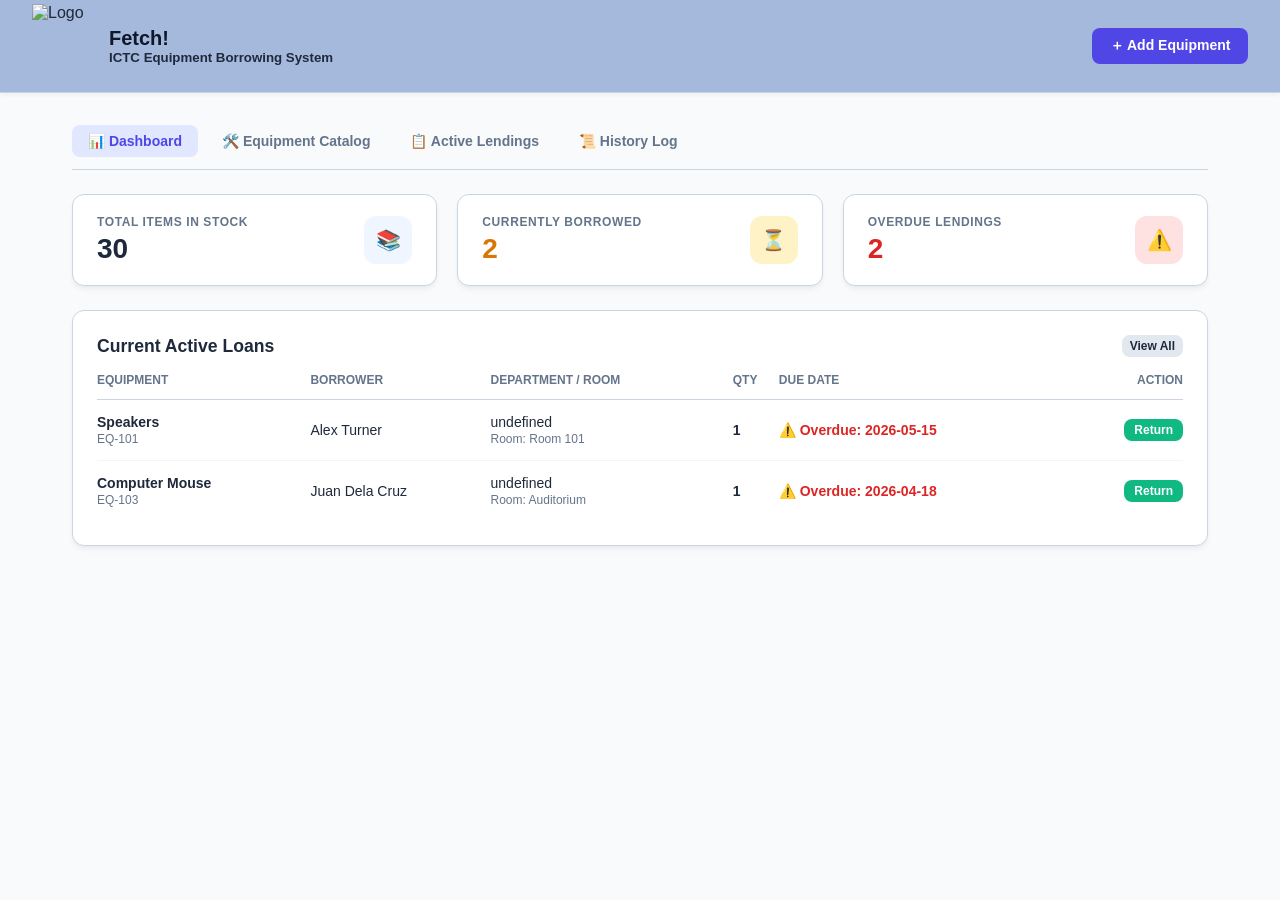
==== Equipment Borrowing System.html @ 06cb27cb "Add files via upload" ====
<!DOCTYPE html>
<html lang="en">
<head>
    <meta charset="UTF-8">
    <meta name="viewport" content="width=device-width, initial-scale=1.0">
    <title>Equipment Borrowing System</title>
    <link rel="stylesheet" href="Management.css">
</head>

<body>
    <header>
        <div class="brand">
            <div class="brand-icon"><img id="logo" src="images/Logo Spoild (2).png" alt="Logo"></div>
            <div class="brand-title">
                <h1>Fetch!</h1>
                <h5>ICTC Equipment Borrowing System</h5>
            </div>
        </div>
        <div>
            <button onclick="openModal('add-modal')" class="btn">
                <span id = "add-equipment-btn">＋ Add Equipment</span>
            </button>
        </div>
    </header>

    <!-- Main Container -->
    <main>
        <!-- Tabs Navigation -->
        <div class="nav-tabs">
            <button onclick="switchTab('dashboard')" id="tab-btn-dashboard" class="tab-btn active">📊 Dashboard</button>
            <button onclick="switchTab('catalog')" id="tab-btn-catalog" class="tab-btn">🛠️ Equipment Catalog</button>
            <button onclick="switchTab('active')" id="tab-btn-active" class="tab-btn">📋 Active Lendings</button>
            <button onclick="switchTab('history')" id="tab-btn-history" class="tab-btn">📜 History Log</button>
        </div>

        <!-- 1. DASHBOARD TAB -->
        <div id="tab-dashboard" class="tab-pane active">
            <!-- Stats Cards -->
            <div class="stats-grid">
                <div class="stat-card">
                    <div>
                        <p>Total Items In Stock</p>
                        <h3 id="stat-total">0</h3>
                    </div>
                    <div class="stat-icon" style="background: #eff6ff; color: #2563eb;">📚</div>
                </div>
                <div class="stat-card">
                    <div>
                        <p>Currently Borrowed</p>
                        <h3 id="stat-borrowed" style="color: #d97706;">0</h3>
                    </div>
                    <div class="stat-icon" style="background: #fef3c7; color: #d97706;">⏳</div>
                </div>
                <div class="stat-card">
                    <div>
                        <p>Overdue Lendings</p>
                        <h3 id="stat-overdue" style="color: #dc2626;">0</h3>
                    </div>
                    <div class="stat-icon" style="background: #fee2e2; color: #dc2626;">⚠️</div>
                </div>
            </div>

            <!-- Recent Active Loans Table -->
            <div class="card">
                <div class="card-header">
                    <h2>Current Active Loans</h2>
                    <button onclick="switchTab('active')" class="btn btn-secondary" style="font-size: 0.75rem; padding: 4px 8px;">View All</button>
                </div>
                <table>
                    <thead>
                        <tr>
                            <th>Equipment</th>
                            <th>Borrower</th>
                            <th>Department / Room</th>
                            <th>Qty</th>
                            <th>Due Date</th>
                            <th style="text-align: right;">Action</th>
                        </tr>
                    </thead>
                    <tbody id="dashboard-active-tbody">
                        <!-- Dynamic -->
                    </tbody>
                </table>
            </div>
        </div>

        <!-- 2. CATALOG TAB -->
        <div id="tab-catalog" class="tab-pane">
            <div class="header-top">
                <div>
                    <h2 style="font-size: 1.25rem; font-weight: 700;">Equipment Catalog</h2>
                    <p style="font-size: 0.75rem; color: var(--text-muted);">Manage multi-quantity inventory assets</p>
                </div>
                <div class="search-box">
                    <i>🔍</i>
                    <input type="text" id="search-catalog" oninput="renderAll()" placeholder="Search equipment...">
                </div>
            </div>

            <div id="catalog-grid" class="catalog-grid">
                <!-- Dynamic -->
            </div>
        </div>

        <!-- 3. ACTIVE LOANS TAB -->
        <div id="tab-active" class="tab-pane">
            <div class="header-top">
                <div>
                    <h2 style="font-size: 1.25rem; font-weight: 700;">Active Lendings Tracker</h2>
                    <p style="font-size: 0.75rem; color: var(--text-muted);">All currently checked out equipment units</p>
                </div>
                <div class="search-box">
                    <i>🔍</i>
                    <input type="text" id="search-active" oninput="renderAll()" placeholder="Search borrower, item, or room...">
                </div>
            </div>

            <div class="card">
                <table>
                    <thead>
                        <tr>
                            <th>Equipment</th>
                            <th>Borrower Name</th>
                            <th>Department / Room</th>
                            <th>Quantity</th>
                            <th>Due Date / Status</th>
                            <th style="text-align: right;">Action</th>
                        </tr>
                    </thead>
                    <tbody id="active-loans-tbody">
                        <!-- Dynamic -->
                    </tbody>
                </table>
            </div>
        </div>

        <!-- 4. HISTORY TAB -->
        <div id="tab-history" class="tab-pane">
            <div class="header-top">
                <div>
                    <h2 style="font-size: 1.25rem; font-weight: 700;">Transaction History Log</h2>
                    <p style="font-size: 0.75rem; color: var(--text-muted);">Past borrowings and returns records</p>
                </div>
                <div class="search-box">
                    <i>🔍</i>
                    <input type="text" id="search-history" oninput="renderAll()" placeholder="Search history logs...">
                </div>
            </div>

            <div class="card">
                <table>
                    <thead>
                        <tr>
                            <th>Equipment</th>
                            <th>Borrower</th>
                            <th>Qty</th>
                            <th>Borrowed Date</th>
                            <th>Returned Date</th>
                            <th>Status</th>
                        </tr>
                    </thead>
                    <tbody id="history-tbody">
                        <!-- Dynamic -->
                    </tbody>
                </table>
            </div>
        </div>
    </main>

    <!-- MODAL: ADD EQUIPMENT -->
    <div id="add-modal" class="modal-overlay">
        <div class="modal">
            <div class="modal-header">
                <h3>Add New Equipment</h3>
                <button class="close-btn" onclick="closeModal('add-modal')">&times;</button>
            </div>
            <form id="add-form" onsubmit="handleAddEquipment(event)" style="display: flex; flex-direction: column; gap: 1rem;">
                <div class="form-group">
                    <label>Equipment Name</label>
                    <input type="text" id="add-name" required placeholder="e.g. Speakers">
                </div>
                <div class="form-group">
                    <label>Category</label>
                    <input type="text" id="add-category" required placeholder="e.g. Audio">
                </div>
                <div class="form-group">
                    <label>Total Quantity Available</label>
                    <input type="number" id="add-qty" min="1" value="5" required>
                </div>
                <div class="form-group">
                    <label>Image URL / Local Path (Optional)</label>
                    <input type="text" id="add-image" placeholder="images/Speaker.jpg">
                </div>
                <div class="modal-actions">
                    <button type="button" class="btn btn-secondary" onclick="closeModal('add-modal')">Cancel</button>
                    <button type="submit" class="btn">Save Equipment</button>
                </div>
            </form>
        </div>
    </div>

    <!-- MODAL: CHECKOUT / BORROW -->
    <div id="borrow-modal" class="modal-overlay">
        <div class="modal">
            <div class="modal-header">
                <h3>Checkout Equipment</h3>
                <button class="close-btn" onclick="closeModal('borrow-modal')">&times;</button>
            </div>
            <form id="borrow-form" onsubmit="handleBorrowEquipment(event)" style="display: flex; flex-direction: column; gap: 1rem;">
                <input type="hidden" id="borrow-item-id">
                <div class="form-group">
                    <label>Selected Item</label>
                    <input type="text" id="borrow-item-name" readonly style="background: #f8fafc; color: var(--text-muted);">
                </div>
                <div class="form-group">
                    <label>Borrower Full Name</label>
                    <input type="text" id="borrower-name" required placeholder="e.g. Juan Dela Cruz">
                </div>
                <div class="form-group">
                    <label>Department / Course</label>
                    <input type="text" id="borrower-dept" required placeholder="e.g. BS Information Technology">
                </div>

                <div class="form-group">
                    <label>Designated Room <span id="room-req-star" style="color: #dc2626; display: none;">*</span></label>
                    <input type="text" id="borrower-room" placeholder="e.g. Room 301">
                    <small id="room-hint" style="color: #d97706; font-size: 0.75rem; display: none; margin-top: 4px;"></small>
                </div>

                <div class="form-group">
                    <label>Quantity to Borrow (Max: <span id="borrow-max-qty">1</span>)</label>
                    <input type="number" id="borrow-qty" min="1" value="1" required>
                </div>
                <div class="form-group">
                    <label>Expected Return Date</label>
                    <input type="date" id="borrow-due-date" required>
                </div>
                <div class="modal-actions">
                    <button type="button" class="btn btn-secondary" onclick="closeModal('borrow-modal')">Cancel</button>
                    <button type="submit" class="btn">Confirm Checkout</button>
                </div>
            </form>
        </div>
    </div>

    <!-- JavaScript Offline Logic & JSON Database -->
    <script>
        const STORAGE_KEY_INVENTORY = 'equipborrow_db_inventory';
        const STORAGE_KEY_BORROWED = 'equipborrow_db_borrowed';
        const STORAGE_KEY_HISTORY = 'equipborrow_db_history';

        const defaultInventory = [
            { id: 'EQ-101', name: 'Speakers', category: 'Audio', totalQty: 5, availableQty: 5, image: 'images/Speaker.jpg' },
            { id: 'EQ-102', name: 'Webcam', category: 'Photography', totalQty: 3, availableQty: 3, image: 'images/webcam.jpg' },
            { id: 'EQ-103', name: 'Computer Mouse', category: 'Input Devices', totalQty: 2, availableQty: 2, image: 'images/mouse.jpg' },
            { id: 'EQ-104', name: 'Computer Keyboard', category: 'Input Devices', totalQty: 6, availableQty: 6, image: 'images/keyboard.jpg' },
            { id: 'EQ-105', name: 'Headset', category: 'Audio Devices', totalQty: 4, availableQty: 4, image: 'images/headset.jpg' },
            { id: 'EQ-106', name: 'VGA Cable', category: 'Video Cable', totalQty: 5, availableQty: 5, image: 'images/VGA.jpg' },
            { id: 'EQ-107', name: 'HDMI Cable', category: 'Video Cable', totalQty: 5, availableQty: 5, image: 'images/HDMI.jpg', restrictedRooms: ['Room 301', 'Room 302', 'Auditorium'] }
        ];

        const defaultBorrowed = [
            { loanId: 'LOAN-1', itemId: 'EQ-101', itemName: 'Speakers', borrower: 'Alex Turner', Department: 'BS Information Technology', room: 'Room 101', qty: 1, borrowedDate: '2026-05-01', dueDate: '2026-05-15' },
            { loanId: 'LOAN-2', itemId: 'EQ-103', itemName: 'Computer Mouse', Department: 'BS Psychology', borrower: 'Juan Dela Cruz', room: 'Auditorium', qty: 1, borrowedDate: '2026-04-10', dueDate: '2026-04-18' }
        ];

        const defaultHistory = [
            { id: 'HIST-1', itemName: 'HDMI / USB-C Hub', borrower: 'David Miller', qty: 1, borrowedDate: '2026-04-01', returnedDate: '2026-04-05', status: 'Returned' }
        ];

        // Database getters & setters
        function getDB(key, defaultVal) {
            const data = localStorage.getItem(key);
            if (!data) {
                localStorage.setItem(key, JSON.stringify(defaultVal));
                return JSON.parse(JSON.stringify(defaultVal));
            }
            try { return JSON.parse(data); } catch(e) { return defaultVal; }
        }

        function saveDB(key, val) {
            localStorage.setItem(key, JSON.stringify(val));
        }

        // Tab Switching
        function switchTab(tabId) {
            document.querySelectorAll('.tab-pane').forEach(el => el.classList.remove('active'));
            document.querySelectorAll('.tab-btn').forEach(el => el.classList.remove('active'));
            
            document.getElementById(`tab-${tabId}`).classList.add('active');
            document.getElementById(`tab-btn-${tabId}`).classList.add('active');
            renderAll();
        }

        // Modal Controls
        function openModal(id) {
            document.getElementById(id).classList.add('active');
            if (id === 'borrow-modal') {
                const today = new Date().toISOString().split('T')[0];
                const dueInput = document.getElementById('borrow-due-date');
                dueInput.min = today;
                dueInput.value = today;
            }
        }

        function closeModal(id) {
            document.getElementById(id).classList.remove('active');
        }

        // Add New Equipment
        function handleAddEquipment(e) {
            e.preventDefault();
            const name = document.getElementById('add-name').value.trim();
            const category = document.getElementById('add-category').value.trim();
            const totalQty = parseInt(document.getElementById('add-qty').value);
            const image = document.getElementById('add-image').value.trim();

            let inventory = getDB(STORAGE_KEY_INVENTORY, defaultInventory);
            const newId = 'EQ-' + Math.floor(100 + Math.random() * 900);

            inventory.push({
                id: newId,
                name: name,
                category: category,
                totalQty: totalQty,
                availableQty: totalQty,
                image: image || 'images/Speaker.jpg'
            });

            saveDB(STORAGE_KEY_INVENTORY, inventory);
            closeModal('add-modal');
            document.getElementById('add-form').reset();
            renderAll();
        }

        // Open Checkout Modal
        function openBorrowModal(itemId) {
            const inventory = getDB(STORAGE_KEY_INVENTORY, defaultInventory);
            const item = inventory.find(i => i.id === itemId);
            if (!item || item.availableQty <= 0) {
                alert('No units available to borrow for this item.');
                return;
            }

            document.getElementById('borrow-item-id').value = item.id;
            document.getElementById('borrow-item-name').value = `${item.name} (Available: ${item.availableQty})`;
            
            const qtyInput = document.getElementById('borrow-qty');
            qtyInput.max = item.availableQty;
            qtyInput.value = 1;
            document.getElementById('borrow-max-qty').textContent = item.availableQty;

            // Room Restriction Check Logic & Input Reset
            const roomInput = document.getElementById('borrower-room');
            const roomHint = document.getElementById('room-hint');
            const roomReqStar = document.getElementById('room-req-star');

            roomInput.value = ''; // Reset room input field

            if (item.restrictedRooms && item.restrictedRooms.length > 0) {
                roomInput.required = true;
                roomReqStar.style.display = 'inline';
                roomHint.style.display = 'block';
                roomHint.textContent = `⚠️ Restricted item. Allowed rooms: ${item.restrictedRooms.join(', ')}`;
            } else {
                roomInput.required = false;
                roomReqStar.style.display = 'none';
                roomHint.style.display = 'none';
            }

            openModal('borrow-modal');
        }

        // Handle Borrow / Checkout
        function handleBorrowEquipment(e) {
            e.preventDefault();
            const itemId = document.getElementById('borrow-item-id').value;
            const borrower = document.getElementById('borrower-name').value.trim();
            const dept = document.getElementById('borrower-dept').value.trim();
            const room = document.getElementById('borrower-room').value.trim();
            const qty = parseInt(document.getElementById('borrow-qty').value);
            const dueDate = document.getElementById('borrow-due-date').value;
            const borrowedDate = new Date().toISOString().split('T')[0];

            let inventory = getDB(STORAGE_KEY_INVENTORY, defaultInventory);
            let borrowedList = getDB(STORAGE_KEY_BORROWED, defaultBorrowed);

            const itemIndex = inventory.findIndex(i => i.id === itemId);
            if (itemIndex === -1 || inventory[itemIndex].availableQty < qty) {
                alert('Invalid quantity or item not found.');
                return;
            }

            const item = inventory[itemIndex];

            // Validate room against allowed rooms
            if (item.restrictedRooms && item.restrictedRooms.length > 0) {
                const isValidRoom = item.restrictedRooms.some(r => r.toLowerCase() === room.toLowerCase());
                if (!isValidRoom) {
                    alert(`Checkout Failed!\n${item.name} can only be borrowed for use in: ${item.restrictedRooms.join(', ')}`);
                    return;
                }
            }

            // Deduct available quantity
            inventory[itemIndex].availableQty -= qty;

            // Add to active loans
            const newLoan = {
                loanId: 'LOAN-' + Date.now(),
                itemId: itemId,
                itemName: inventory[itemIndex].name,
                borrower: borrower,
                department: dept,
                room: room || 'N/A',
                qty: qty,
                borrowedDate: borrowedDate,
                dueDate: dueDate
            };
            borrowedList.push(newLoan);

            saveDB(STORAGE_KEY_INVENTORY, inventory);
            saveDB(STORAGE_KEY_BORROWED, borrowedList);

            closeModal('borrow-modal');
            document.getElementById('borrow-form').reset();
            renderAll();
        }

        // Return Equipment
        function returnLoan(loanId) {
            let inventory = getDB(STORAGE_KEY_INVENTORY, defaultInventory);
            let borrowedList = getDB(STORAGE_KEY_BORROWED, defaultBorrowed);
            let historyList = getDB(STORAGE_KEY_HISTORY, defaultHistory);

            const loanIndex = borrowedList.findIndex(l => l.loanId === loanId);
            if (loanIndex === -1) return;

            const loan = borrowedList[loanIndex];
            const today = new Date().toISOString().split('T')[0];

            // Restore available quantity in inventory
            const itemIndex = inventory.findIndex(i => i.id === loan.itemId);
            if (itemIndex !== -1) {
                inventory[itemIndex].availableQty = Math.min(
                    inventory[itemIndex].totalQty,
                    inventory[itemIndex].availableQty + loan.qty
                );
            }

            // Add to history log
            historyList.unshift({
                id: 'HIST-' + Date.now(),
                itemName: loan.itemName,
                borrower: loan.borrower,
                qty: loan.qty,
                borrowedDate: loan.borrowedDate,
                returnedDate: today,
                status: 'Returned'
            });

            // Remove from active loans
            borrowedList.splice(loanIndex, 1);

            saveDB(STORAGE_KEY_INVENTORY, inventory);
            saveDB(STORAGE_KEY_BORROWED, borrowedList);
            saveDB(STORAGE_KEY_HISTORY, historyList);

            renderAll();
        }

        // Delete Equipment from Catalog
        function deleteEquipment(itemId) {
            let inventory = getDB(STORAGE_KEY_INVENTORY, defaultInventory);
            let borrowedList = getDB(STORAGE_KEY_BORROWED, defaultBorrowed);

            const activeCheck = borrowedList.some(l => l.itemId === itemId);
            if (activeCheck) {
                alert('Cannot delete this equipment while active loans are checked out against it.');
                return;
            }

            inventory = inventory.filter(i => i.id !== itemId);
            saveDB(STORAGE_KEY_INVENTORY, inventory);
            renderAll();
        }

        // Render Dashboard, Catalog, Active Loans, and History
        function renderAll() {
            const inventory = getDB(STORAGE_KEY_INVENTORY, defaultInventory);
            const borrowedList = getDB(STORAGE_KEY_BORROWED, defaultBorrowed);
            const historyList = getDB(STORAGE_KEY_HISTORY, defaultHistory);

            const todayStr = new Date().toISOString().split('T')[0];

            // --- Stats Calculation ---
            let totalUnits = 0;
            let currentlyBorrowedUnits = 0;
            let overdueCount = 0;

            inventory.forEach(i => totalUnits += i.totalQty);
            borrowedList.forEach(l => {
                currentlyBorrowedUnits += l.qty;
                if (l.dueDate < todayStr) {
                    overdueCount++;
                }
            });

            document.getElementById('stat-total').textContent = totalUnits;
            document.getElementById('stat-borrowed').textContent = currentlyBorrowedUnits;
            document.getElementById('stat-overdue').textContent = overdueCount;

            // --- 1. Catalog Grid ---
            const catalogSearch = document.getElementById('search-catalog').value.toLowerCase();
            const catalogGrid = document.getElementById('catalog-grid');
            const filteredCatalog = inventory.filter(i => i.name.toLowerCase().includes(catalogSearch) || i.category.toLowerCase().includes(catalogSearch));

            if (filteredCatalog.length === 0) {
                catalogGrid.innerHTML = `<div class="empty-state">No equipment found matching your search.</div>`;
            } else {
                catalogGrid.innerHTML = filteredCatalog.map(item => {
                    let badgeClass = 'badge-available';
                    let badgeText = 'Available';
                    if (item.availableQty === 0) {
                        badgeClass = 'badge-depleted';
                        badgeText = 'Out of Stock';
                    } else if (item.availableQty < item.totalQty) {
                        badgeClass = 'badge-partial';
                        badgeText = 'Partial Stock';
                    }

                    return `
                        <div class="equipment-card">
                            <div class="equipment-img-container">
                                <img src="${item.image}" alt="${item.name}" onerror="this.src='https://placehold.co/600x400/e2e8f0/64748b?text=Item'">
                                <span class="badge ${badgeClass}">${badgeText}</span>
                            </div>
                            <div class="equipment-body">
                                <span class="equipment-category">${item.category}</span>
                                <h4 class="equipment-name">${item.name}</h4>
                                <p class="equipment-meta">Stock: <strong>${item.availableQty}</strong> / ${item.totalQty} available</p>
                            </div>
                            <div class="equipment-footer">
                                <button onclick="openBorrowModal('${item.id}')" class="btn" style="flex: 1; justify-content: center; font-size: 0.75rem;" ${item.availableQty === 0 ? 'disabled style="opacity: 0.5; cursor: not-allowed;"' : ''}>Borrow</button>
                                <button onclick="deleteEquipment('${item.id}')" class="btn btn-secondary" style="font-size: 0.75rem;" title="Delete item">🗑️</button>
                            </div>
                        </div>
                    `;
                }).join('');
            }

            // --- 2. Active Loans Tables (Dashboard & Active Tab) ---
            const activeSearch = document.getElementById('search-active').value.toLowerCase();
            const filteredBorrowed = borrowedList.filter(l => 
                l.itemName.toLowerCase().includes(activeSearch) || 
                l.borrower.toLowerCase().includes(activeSearch) || 
                l.department.toLowerCase().includes(activeSearch) ||
                (l.room && l.room.toLowerCase().includes(activeSearch))
            );

            const activeRowsHtml = filteredBorrowed.length === 0 
                ? `<tr><td colspan="6" class="empty-state" style="padding: 1.5rem;">No active equipment loans at this time.</td></tr>`
                : filteredBorrowed.map(loan => {
                    const isOverdue = loan.dueDate < todayStr;
                    return `
                        <tr>
                            <td><strong>${loan.itemName}</strong><br><span style="font-size: 0.75rem; color: var(--text-muted);">${loan.itemId}</span></td>
                            <td>${loan.borrower}</td>
                            <td>${loan.department}<br><span style="font-size: 0.75rem; color: var(--text-muted);">Room: ${loan.room || 'N/A'}</span></td>
                            <td><strong>${loan.qty}</strong></td>
                            <td>
                                <span style="color: ${isOverdue ? '#dc2626' : 'var(--text-main)'}; font-weight: ${isOverdue ? '700' : '400'};">
                                    ${isOverdue ? '⚠️ Overdue: ' : 'Due: '}${loan.dueDate}
                                </span>
                            </td>
                            <td style="text-align: right;">
                                <button onclick="returnLoan('${loan.loanId}')" class="btn btn-success" style="font-size: 0.75rem; padding: 4px 10px;">Return</button>
                            </td>
                        </tr>
                    `;
                }).join('');

            document.getElementById('active-loans-tbody').innerHTML = activeRowsHtml;
            document.getElementById('dashboard-active-tbody').innerHTML = activeRowsHtml;

            // --- 3. History Log Table ---
            const historySearch = document.getElementById('search-history').value.toLowerCase();
            const filteredHistory = historyList.filter(h => 
                h.itemName.toLowerCase().includes(historySearch) || 
                h.borrower.toLowerCase().includes(historySearch)
            );

            document.getElementById('history-tbody').innerHTML = filteredHistory.length === 0
                ? `<tr><td colspan="6" class="empty-state" style="padding: 1.5rem;">No transaction history records found.</td></tr>`
                : filteredHistory.map(h => `
                    <tr>
                        <td><strong>${h.itemName}</strong></td>
                        <td>${h.borrower}</td>
                        <td>${h.qty}</td>
                        <td>${h.borrowedDate}</td>
                        <td>${h.returnedDate}</td>
                        <td><span style="color: #16a34a; font-weight: 600;">${h.status}</span></td>
                    </tr>
                `).join('');
        }

        // Initialize on window load
        window.onload = function() {
            getDB(STORAGE_KEY_INVENTORY, defaultInventory);
            getDB(STORAGE_KEY_BORROWED, defaultBorrowed);
            getDB(STORAGE_KEY_HISTORY, defaultHistory);
            renderAll();
        };
    </script>
</body>
</html>
---- Management.css ----
* {
    box-sizing: border-box;
    margin: 0;
    padding: 0;
    font-family: 'Segoe UI', Tahoma, Geneva, Verdana, sans-serif;
}

:root {
    --primary: #4f46e5;
    --primary-hover: #4338ca;
    --success: #10b981;
    --warning: #f59e0b;
    --danger: #ef4444;
    --bg-main: #f8fafc;
    --bg-card: #ffffff;
    --text-main: #1e293b;
    --text-muted: #64748b;
    --border: #cbd5e1;
    --radius: 12px;
    --shadow: 0 4px 6px -1px rgba(0, 0, 0, 0.05), 0 2px 4px -1px rgba(0, 0, 0, 0.03);
}

body {
    background-color: var(--bg-main);
    color: var(--text-main);
    min-height: 100vh;
    display: flex;
    flex-direction: column;
}

header {
    background-color: #a5b9dd; 
    border-bottom: 1px solid var(--border);
    padding: 0.85rem 2rem;
    display: flex;
    justify-content: space-between;
    align-items: center;
    position: sticky;
    top: 0;
    z-index: 100;
    box-shadow: 0 2px 4px rgba(0, 0, 0, 0.05);
}


.brand {
    display: flex;
    align-items: center;
    gap: 12px;
}

#logo {
    width: 85px;
    height: 85px;
    object-fit: contain;
}

.brand-icon {
    width: 65px;
    height: 65px;
    display: flex;
    align-items: center;
    justify-content: center;
}

.brand-title h1 {
    font-size: 1.25rem;
    font-weight: 800;
    color: #0f172a;
    margin: 0;
}

.brand-title p {
    font-size: 0.75rem;
    color: #334155;
    font-weight: 600;
    margin: 0;
}

/* Buttons */
.btn {
    background-color: var(--primary);
    color: white;
    border: none;
    padding: 0.55rem 1.1rem;
    font-size: 0.875rem;
    font-weight: 600;
    border-radius: 8px;
    cursor: pointer;
    transition: background 0.2s, transform 0.1s;
    display: inline-flex;
    align-items: center;
    gap: 6px;
}

.btn:hover {
    background-color: var(--primary-hover);
}

.btn-success { background-color: var(--success); }
.btn-success:hover { background-color: #059669; }
.btn-danger { background-color: var(--danger); }
.btn-danger:hover { background-color: #dc2626; }
.btn-secondary { background-color: #e2e8f0; color: var(--text-main); }
.btn-secondary:hover { background-color: #cbd5e1; }

/* Navigation Tabs */
.nav-tabs {
    display: flex;
    gap: 8px;
    border-bottom: 1px solid var(--border);
    padding-bottom: 0.75rem;
    margin-bottom: 1.5rem;
}

.tab-btn {
    background: transparent;
    border: none;
    padding: 0.5rem 1rem;
    font-size: 0.875rem;
    font-weight: 600;
    color: var(--text-muted);
    border-radius: 8px;
    cursor: pointer;
    transition: all 0.2s;
}

.tab-btn.active {
    background-color: #e0e7ff;
    color: var(--primary);
}

.tab-btn:hover:not(.active) {
    background-color: #f1f5f9;
    color: var(--text-main);
}

/* Container Layout */
main {
    max-width: 1200px;
    width: 100%;
    margin: 0 auto;
    padding: 2rem;
    flex: 1;
}

.tab-pane {
    display: none;
    flex-direction: column;
    gap: 1.5rem;
}

.tab-pane.active {
    display: flex;
}

/* Dashboard Stats Grid */
.stats-grid {
    display: grid;
    grid-template-columns: repeat(auto-fit, minmax(240px, 1fr));
    gap: 1.25rem;
}

.stat-card {
    background: var(--bg-card);
    border: 1px solid var(--border);
    border-radius: var(--radius);
    padding: 1.25rem 1.5rem;
    box-shadow: var(--shadow);
    display: flex;
    justify-content: space-between;
    align-items: center;
}

.stat-card h3 {
    font-size: 1.75rem;
    font-weight: 800;
    margin-top: 4px;
}

.stat-card p {
    font-size: 0.75rem;
    font-weight: 700;
    color: var(--text-muted);
    text-transform: uppercase;
    letter-spacing: 0.05em;
}

.stat-icon {
    width: 48px;
    height: 48px;
    border-radius: 12px;
    display: flex;
    align-items: center;
    justify-content: center;
    font-size: 1.25rem;
}

/* Card sections & tables */
.card {
    background: var(--bg-card);
    border: 1px solid var(--border);
    border-radius: var(--radius);
    padding: 1.5rem;
    box-shadow: var(--shadow);
}

.card-header {
    display: flex;
    justify-content: space-between;
    align-items: center;
    margin-bottom: 1rem;
}

.card-header h2 {
    font-size: 1.1rem;
    font-weight: 700;
}

table {
    width: 100%;
    border-collapse: collapse;
    text-align: left;
    font-size: 0.875rem;
}

th {
    color: var(--text-muted);
    font-weight: 600;
    text-transform: uppercase;
    font-size: 0.75rem;
    padding-bottom: 0.75rem;
    border-bottom: 1px solid var(--border);
}

td {
    padding: 0.875rem 0;
    border-bottom: 1px solid #f1f5f9;
}

tr:last-child td {
    border-bottom: none;
}

/* Catalog Grid */
.catalog-grid {
    display: grid;
    grid-template-columns: repeat(auto-fill, minmax(260px, 1fr));
    gap: 1.5rem;
}

.equipment-card {
    background: var(--bg-card);
    border: 1px solid var(--border);
    border-radius: var(--radius);
    overflow: hidden;
    box-shadow: var(--shadow);
    display: flex;
    flex-direction: column;
    transition: transform 0.2s;
}

.equipment-card:hover {
    transform: translateY(-2px);
}

.equipment-img-container {
    height: 160px;
    background: #e2e8f0;
    position: relative;
}

.equipment-img-container img {
    width: 100%;
    height: 100%;
    object-fit: cover;
}

.badge {
    position: absolute;
    top: 12px;
    right: 12px;
    padding: 4px 10px;
    font-size: 0.7rem;
    font-weight: 700;
    border-radius: 20px;
    text-transform: uppercase;
}

.badge-available { background-color: #d1fae5; color: #065f46; border: 1px solid #a7f3d0; }
.badge-partial { background-color: #fef3c7; color: #92400e; border: 1px solid #fde68a; }
.badge-depleted { background-color: #fee2e2; color: #991b1b; border: 1px solid #fecaca; }

.equipment-body {
    padding: 1rem;
    flex: 1;
    display: flex;
    flex-direction: column;
    gap: 4px;
}

.equipment-category {
    font-size: 0.7rem;
    font-weight: 700;
    color: var(--primary);
    text-transform: uppercase;
}

.equipment-name {
    font-size: 1rem;
    font-weight: 700;
}

.equipment-meta {
    font-size: 0.75rem;
    color: var(--text-muted);
}

.equipment-footer {
    padding: 1rem;
    background: #f8fafc;
    border-top: 1px solid var(--border);
    display: flex;
    gap: 8px;
}

/* Search input */
.search-box {
    position: relative;
    max-width: 300px;
    width: 100%;
}

.search-box input {
    width: 100%;
    padding: 0.5rem 0.75rem 0.5rem 2.25rem;
    border: 1px solid var(--border);
    border-radius: 8px;
    font-size: 0.875rem;
    outline: none;
    background: white;
}

.search-box input:focus {
    border-color: var(--primary);
}

.search-box i {
    position: absolute;
    left: 10px;
    top: 50%;
    transform: translateY(-50%);
    color: var(--text-muted);
    font-size: 0.875rem;
}

/* Modals */
.modal-overlay {
    position: fixed;
    top: 0;
    left: 0;
    width: 100%;
    height: 100%;
    background: rgba(15, 23, 42, 0.6);
    backdrop-filter: blur(2px);
    display: none;
    align-items: center;
    justify-content: center;
    z-index: 1000;
    padding: 1rem;
}

.modal-overlay.active {
    display: flex;
}

.modal {
    background: var(--bg-card);
    border-radius: var(--radius);
    width: 100%;
    max-width: 440px;
    padding: 1.5rem;
    box-shadow: 0 20px 25px -5px rgba(0, 0, 0, 0.1);
    display: flex;
    flex-direction: column;
    gap: 1rem;
}

.modal-header {
    display: flex;
    justify-content: space-between;
    align-items: center;
}

.modal-header h3 {
    font-size: 1.1rem;
    font-weight: 700;
}

.close-btn {
    background: none;
    border: none;
    font-size: 1.25rem;
    cursor: pointer;
    color: var(--text-muted);
}

.form-group {
    display: flex;
    flex-direction: column;
    gap: 4px;
}

.form-group label {
    font-size: 0.75rem;
    font-weight: 700;
    color: var(--text-muted);
    text-transform: uppercase;
}

.form-group input {
    padding: 0.625rem;
    border: 1px solid var(--border);
    border-radius: 8px;
    font-size: 0.875rem;
    outline: none;
}

.form-group input:focus {
    border-color: var(--primary);
}

.modal-actions {
    display: flex;
    justify-content: flex-end;
    gap: 8px;
    margin-top: 0.5rem;
}

.empty-state {
    text-align: center;
    padding: 3rem;
    color: var(--text-muted);
    font-size: 0.875rem;
    grid-column: 1 / -1;
}

.header-top {
    display: flex;
    justify-content: space-between;
    align-items: center;
    flex-wrap: wrap;
    gap: 1rem;
}

.required-star {
    color: var(--danger);
    display: none;
}

.restriction-hint {
    color: var(--warning);
    font-size: 0.75rem;
    display: none;
    margin-top: 2px;
}
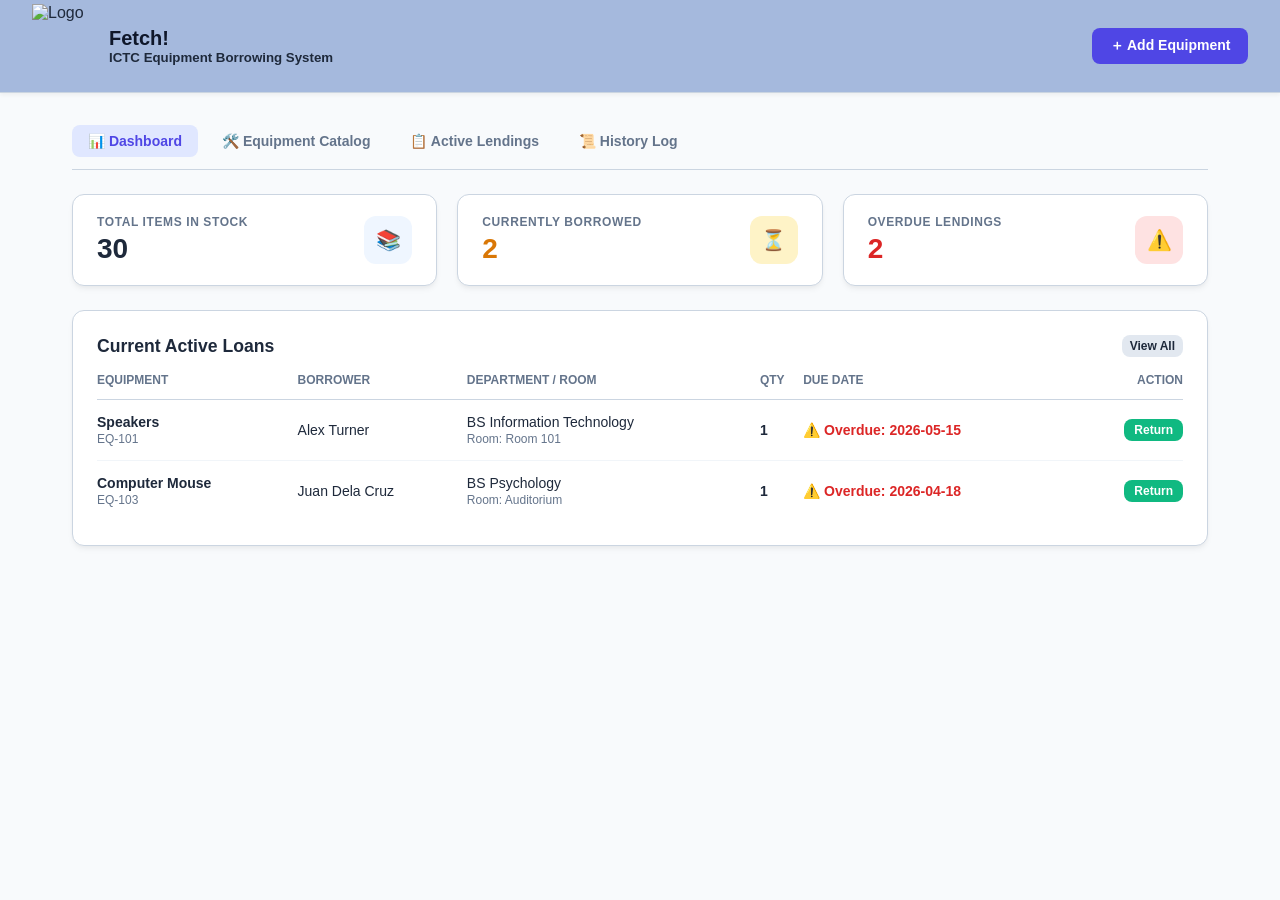
==== commit c7d5cda8: "Equipment Borrowing System.html" ====
--- a/Equipment Borrowing System.html
+++ b/Equipment Borrowing System.html
@@ -10,7 +10,7 @@
 <body>
     <header>
         <div class="brand">
-            <div class="brand-icon"><img id="logo" src="images/Logo Spoild (2).png" alt="Logo"></div>
+            <div class="brand-icon"><img id="logo" src="https://cdn.phototourl.com/member/2026-10-19-309e065f-4588-43f0-9b37-d0de8f8bab7c.png" alt="Logo"></div>
             <div class="brand-title">
                 <h1>Fetch!</h1>
                 <h5>ICTC Equipment Borrowing System</h5>
@@ -18,7 +18,7 @@
         </div>
         <div>
             <button onclick="openModal('add-modal')" class="btn">
-                <span id = "add-equipment-btn">＋ Add Equipment</span>
+                <span id="add-equipment-btn">＋ Add Equipment</span>
             </button>
         </div>
     </header>
@@ -188,12 +188,46 @@
                     <input type="number" id="add-qty" min="1" value="5" required>
                 </div>
                 <div class="form-group">
-                    <label>Image URL / Local Path (Optional)</label>
-                    <input type="text" id="add-image" placeholder="images/Speaker.jpg">
+                    <label>Image Web URL (Optional)</label>
+                    <input type="url" id="add-image" placeholder="https://images.unsplash.com/photo-1545454675-3531b543be5d?w=500">
                 </div>
                 <div class="modal-actions">
                     <button type="button" class="btn btn-secondary" onclick="closeModal('add-modal')">Cancel</button>
                     <button type="submit" class="btn">Save Equipment</button>
+                </div>
+            </form>
+        </div>
+    </div>
+
+    <!-- MODAL: EDIT EQUIPMENT -->
+    <div id="edit-modal" class="modal-overlay">
+        <div class="modal">
+            <div class="modal-header">
+                <h3>Edit Equipment</h3>
+                <button class="close-btn" onclick="closeModal('edit-modal')">&times;</button>
+            </div>
+            <form id="edit-form" onsubmit="handleEditEquipment(event)" style="display: flex; flex-direction: column; gap: 1rem;">
+                <input type="hidden" id="edit-id">
+                <div class="form-group">
+                    <label>Equipment Name</label>
+                    <input type="text" id="edit-name" required placeholder="e.g. Speakers">
+                </div>
+                <div class="form-group">
+                    <label>Category</label>
+                    <input type="text" id="edit-category" required placeholder="e.g. Audio">
+                </div>
+                <div class="form-group">
+                    <label>Total Quantity</label>
+                    <input type="number" id="edit-total-qty" min="1" required>
+                    <small style="color: var(--text-muted); font-size: 0.75rem;">Available quantity will adjust proportionally based on active loans.</small>
+                </div>
+                <div class="form-group">
+                    <label>Image Web URL</label>
+                    <input type="url" id="edit-image" placeholder="https://images.unsplash.com/photo-1545454675-3531b543be5d?w=500">
+                </div>
+                <div class="modal-actions">
+                    <button type="button" class="btn btn-secondary" onclick="closeModal('edit-modal')">Cancel</button>
+                    <button type="submit" class="btn">Update Equipment</button>
                 </div>
             </form>
         </div>
@@ -248,25 +282,36 @@
         const STORAGE_KEY_INVENTORY = 'equipborrow_db_inventory';
         const STORAGE_KEY_BORROWED = 'equipborrow_db_borrowed';
         const STORAGE_KEY_HISTORY = 'equipborrow_db_history';
+        const STORAGE_VERSION_KEY = 'equipborrow_db_version';
+        const CURRENT_DB_VERSION = 'v2_image_urls';
 
         const defaultInventory = [
-            { id: 'EQ-101', name: 'Speakers', category: 'Audio', totalQty: 5, availableQty: 5, image: 'images/Speaker.jpg' },
-            { id: 'EQ-102', name: 'Webcam', category: 'Photography', totalQty: 3, availableQty: 3, image: 'images/webcam.jpg' },
-            { id: 'EQ-103', name: 'Computer Mouse', category: 'Input Devices', totalQty: 2, availableQty: 2, image: 'images/mouse.jpg' },
-            { id: 'EQ-104', name: 'Computer Keyboard', category: 'Input Devices', totalQty: 6, availableQty: 6, image: 'images/keyboard.jpg' },
-            { id: 'EQ-105', name: 'Headset', category: 'Audio Devices', totalQty: 4, availableQty: 4, image: 'images/headset.jpg' },
-            { id: 'EQ-106', name: 'VGA Cable', category: 'Video Cable', totalQty: 5, availableQty: 5, image: 'images/VGA.jpg' },
-            { id: 'EQ-107', name: 'HDMI Cable', category: 'Video Cable', totalQty: 5, availableQty: 5, image: 'images/HDMI.jpg', restrictedRooms: ['Room 301', 'Room 302', 'Auditorium'] }
+            { id: 'EQ-101', name: 'Speakers', category: 'Audio', totalQty: 5, availableQty: 5, image: 'https://cdn.phototourl.com/member/2026-10-19-068bb04a-63a9-4761-9b30-e0b2c1779b3a.jpg' },
+            { id: 'EQ-102', name: 'Webcam', category: 'Photography', totalQty: 3, availableQty: 3, image: 'https://cdn.phototourl.com/member/2026-10-19-321e31dd-7d0a-408a-8ceb-b93506be661a.jpg' },
+            { id: 'EQ-103', name: 'Computer Mouse', category: 'Input Devices', totalQty: 2, availableQty: 2, image: 'https://cdn.phototourl.com/member/2026-10-19-57f4e48e-1546-4c74-ae70-8d33c92d5ee2.jpg' },
+            { id: 'EQ-104', name: 'Computer Keyboard', category: 'Input Devices', totalQty: 6, availableQty: 6, image: 'https://cdn.phototourl.com/member/2026-10-19-bfdad7b6-a157-4490-872c-e772dfd05f34.jpg' },
+            { id: 'EQ-105', name: 'Headset', category: 'Audio Devices', totalQty: 4, availableQty: 4, image: 'https://cdn.phototourl.com/member/2026-10-19-a2a4a621-5845-4477-92cb-aee5776f11ad.jpg' },
+            { id: 'EQ-106', name: 'VGA Cable', category: 'Video Cable', totalQty: 5, availableQty: 5, image: 'https://cdn.phototourl.com/member/2026-10-19-3dd8f65b-b784-4497-b353-276e456b5ebd.jpg' },
+            { id: 'EQ-107', name: 'HDMI Cable', category: 'Video Cable', totalQty: 5, availableQty: 5, image: 'https://cdn.phototourl.com/member/2026-10-19-cd951464-56b2-4dc4-9373-04d3030b0983.jpg', restrictedRooms: ['Room 301', 'Room 302', 'Auditorium'] }
         ];
 
         const defaultBorrowed = [
-            { loanId: 'LOAN-1', itemId: 'EQ-101', itemName: 'Speakers', borrower: 'Alex Turner', Department: 'BS Information Technology', room: 'Room 101', qty: 1, borrowedDate: '2026-05-01', dueDate: '2026-05-15' },
-            { loanId: 'LOAN-2', itemId: 'EQ-103', itemName: 'Computer Mouse', Department: 'BS Psychology', borrower: 'Juan Dela Cruz', room: 'Auditorium', qty: 1, borrowedDate: '2026-04-10', dueDate: '2026-04-18' }
+            { loanId: 'LOAN-1', itemId: 'EQ-101', itemName: 'Speakers', borrower: 'Alex Turner', department: 'BS Information Technology', room: 'Room 101', qty: 1, borrowedDate: '2026-05-01', dueDate: '2026-05-15' },
+            { loanId: 'LOAN-2', itemId: 'EQ-103', itemName: 'Computer Mouse', department: 'BS Psychology', borrower: 'Juan Dela Cruz', room: 'Auditorium', qty: 1, borrowedDate: '2026-04-10', dueDate: '2026-04-18' }
         ];
 
         const defaultHistory = [
-            { id: 'HIST-1', itemName: 'HDMI / USB-C Hub', borrower: 'David Miller', qty: 1, borrowedDate: '2026-04-01', returnedDate: '2026-04-05', status: 'Returned' }
+            { id: 'HIST-1', itemName: 'HDMI Cable', borrower: 'David Miller', qty: 1, borrowedDate: '2026-04-01', returnedDate: '2026-04-05', status: 'Returned' }
         ];
+
+        // Ensure legacy local storage data updates to new URL format
+        function checkAndMigrateStorage() {
+            const currentVersion = localStorage.getItem(STORAGE_VERSION_KEY);
+            if (currentVersion !== CURRENT_DB_VERSION) {
+                localStorage.removeItem(STORAGE_KEY_INVENTORY);
+                localStorage.setItem(STORAGE_VERSION_KEY, CURRENT_DB_VERSION);
+            }
+        }
 
         // Database getters & setters
         function getDB(key, defaultVal) {
@@ -324,12 +369,65 @@
                 category: category,
                 totalQty: totalQty,
                 availableQty: totalQty,
-                image: image || 'images/Speaker.jpg'
+                image: image || 'https://images.unsplash.com/photo-1545454675-3531b543be5d?w=500'
             });
 
             saveDB(STORAGE_KEY_INVENTORY, inventory);
             closeModal('add-modal');
             document.getElementById('add-form').reset();
+            renderAll();
+        }
+
+        // Open Edit Modal
+        function openEditModal(itemId) {
+            const inventory = getDB(STORAGE_KEY_INVENTORY, defaultInventory);
+            const item = inventory.find(i => i.id === itemId);
+            if (!item) return;
+
+            document.getElementById('edit-id').value = item.id;
+            document.getElementById('edit-name').value = item.name;
+            document.getElementById('edit-category').value = item.category;
+            document.getElementById('edit-total-qty').value = item.totalQty;
+            document.getElementById('edit-image').value = item.image;
+
+            openModal('edit-modal');
+        }
+
+        // Handle Edit Equipment
+        function handleEditEquipment(e) {
+            e.preventDefault();
+            const itemId = document.getElementById('edit-id').value;
+            const name = document.getElementById('edit-name').value.trim();
+            const category = document.getElementById('edit-category').value.trim();
+            const newTotalQty = parseInt(document.getElementById('edit-total-qty').value);
+            const image = document.getElementById('edit-image').value.trim();
+
+            let inventory = getDB(STORAGE_KEY_INVENTORY, defaultInventory);
+            let borrowedList = getDB(STORAGE_KEY_BORROWED, defaultBorrowed);
+
+            const itemIndex = inventory.findIndex(i => i.id === itemId);
+            if (itemIndex === -1) return;
+
+            // Calculate currently borrowed quantity for this item
+            const currentBorrowedQty = borrowedList
+                .filter(l => l.itemId === itemId)
+                .reduce((sum, l) => sum + l.qty, 0);
+
+            if (newTotalQty < currentBorrowedQty) {
+                alert(`Cannot set total quantity to ${newTotalQty}. There are currently ${currentBorrowedQty} units checked out.`);
+                return;
+            }
+
+            // Adjust available quantity based on the difference in total quantity
+            const diff = newTotalQty - inventory[itemIndex].totalQty;
+            inventory[itemIndex].totalQty = newTotalQty;
+            inventory[itemIndex].availableQty += diff;
+            inventory[itemIndex].name = name;
+            inventory[itemIndex].category = category;
+            inventory[itemIndex].image = image || inventory[itemIndex].image;
+
+            saveDB(STORAGE_KEY_INVENTORY, inventory);
+            closeModal('edit-modal');
             renderAll();
         }
 
@@ -355,7 +453,7 @@
             const roomHint = document.getElementById('room-hint');
             const roomReqStar = document.getElementById('room-req-star');
 
-            roomInput.value = ''; // Reset room input field
+            roomInput.value = '';
 
             if (item.restrictedRooms && item.restrictedRooms.length > 0) {
                 roomInput.required = true;
@@ -469,10 +567,16 @@
             renderAll();
         }
 
-        // Delete Equipment from Catalog
+        // Delete Equipment from Catalog with Confirmation Popup
         function deleteEquipment(itemId) {
             let inventory = getDB(STORAGE_KEY_INVENTORY, defaultInventory);
             let borrowedList = getDB(STORAGE_KEY_BORROWED, defaultBorrowed);
+
+            const item = inventory.find(i => i.id === itemId);
+            const itemName = item ? item.name : 'this equipment';
+
+            const confirmed = confirm(`Are you sure you want to delete "${itemName}" from the catalog?`);
+            if (!confirmed) return;
 
             const activeCheck = borrowedList.some(l => l.itemId === itemId);
             if (activeCheck) {
@@ -542,6 +646,7 @@
                             </div>
                             <div class="equipment-footer">
                                 <button onclick="openBorrowModal('${item.id}')" class="btn" style="flex: 1; justify-content: center; font-size: 0.75rem;" ${item.availableQty === 0 ? 'disabled style="opacity: 0.5; cursor: not-allowed;"' : ''}>Borrow</button>
+                                <button onclick="openEditModal('${item.id}')" class="btn btn-secondary" style="font-size: 0.75rem;" title="Edit item">✏️</button>
                                 <button onclick="deleteEquipment('${item.id}')" class="btn btn-secondary" style="font-size: 0.75rem;" title="Delete item">🗑️</button>
                             </div>
                         </div>
@@ -554,7 +659,7 @@
             const filteredBorrowed = borrowedList.filter(l => 
                 l.itemName.toLowerCase().includes(activeSearch) || 
                 l.borrower.toLowerCase().includes(activeSearch) || 
-                l.department.toLowerCase().includes(activeSearch) ||
+                (l.department && l.department.toLowerCase().includes(activeSearch)) ||
                 (l.room && l.room.toLowerCase().includes(activeSearch))
             );
 
@@ -566,7 +671,7 @@
                         <tr>
                             <td><strong>${loan.itemName}</strong><br><span style="font-size: 0.75rem; color: var(--text-muted);">${loan.itemId}</span></td>
                             <td>${loan.borrower}</td>
-                            <td>${loan.department}<br><span style="font-size: 0.75rem; color: var(--text-muted);">Room: ${loan.room || 'N/A'}</span></td>
+                            <td>${loan.department || 'N/A'}<br><span style="font-size: 0.75rem; color: var(--text-muted);">Room: ${loan.room || 'N/A'}</span></td>
                             <td><strong>${loan.qty}</strong></td>
                             <td>
                                 <span style="color: ${isOverdue ? '#dc2626' : 'var(--text-main)'}; font-weight: ${isOverdue ? '700' : '400'};">
@@ -606,6 +711,7 @@
 
         // Initialize on window load
         window.onload = function() {
+            checkAndMigrateStorage();
             getDB(STORAGE_KEY_INVENTORY, defaultInventory);
             getDB(STORAGE_KEY_BORROWED, defaultBorrowed);
             getDB(STORAGE_KEY_HISTORY, defaultHistory);
@@ -613,4 +719,4 @@
         };
     </script>
 </body>
-</html>+</html>
